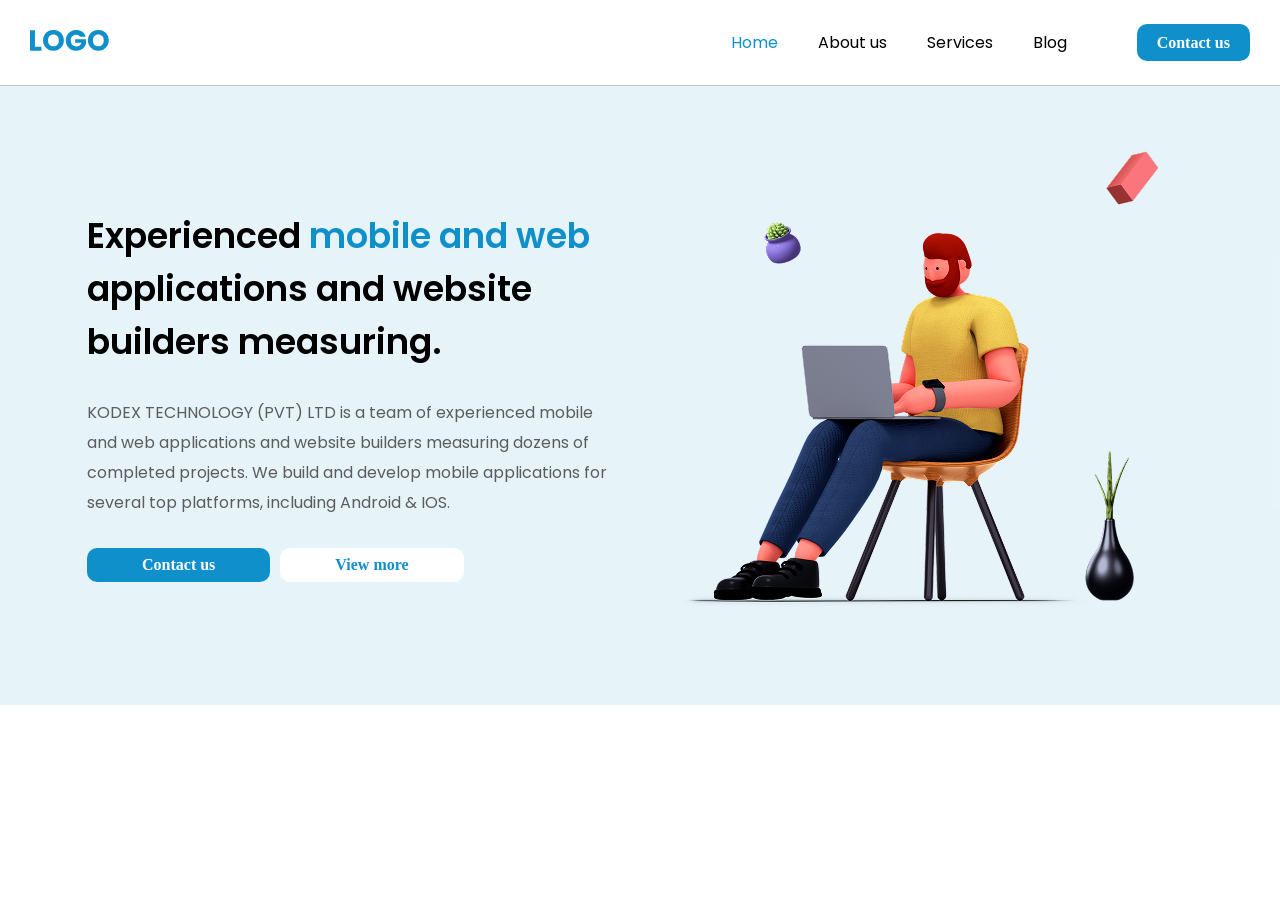
==== index.html @ d32ab85e "style: stylization main section in style.css" ====
<!DOCTYPE html>
<html lang="pt-BR">

<head>
    <meta charset="UTF-8">
    <meta name="viewport" content="width=device-width, initial-scale=1.0">
    <meta name="author" content="Jeferson Andrade">
    <meta name="description" content="Este é um site para testar meus conhecimentos " <meta name="keywords"
        content="HTML,CSS, Web design">
    <title>Agencya Web</title>

</head>

<link rel="preconnect" href="https://fonts.googleapis.com">
<link rel="preconnect" href="https://fonts.gstatic.com" crossorigin>
<link
    href="https://fonts.googleapis.com/css2?family=Poppins:ital,
wght@0,100;0,200;0,300;0,400;0,500;0,600;0,700;0,800;0,900;1,100;1,200;1,300;1,400;1,500;1,600;1,700;1,800;1,900&display=swap"
    rel="stylesheet">
<link rel="stylesheet" href="./src/styles/styles.css">

<body>

    <!------------Header ------------>


    <header> <!----Tag para cabeçalho-->

        <div>
            <img src="./src/images/LOGO.svg" alt="Logo da Agency Web">
        </div>

        <div class="container-nav-header">

            <nav class="navigation-header">

                <ul>
                    <li><a href="" class="menu-active">Home</a></li>
                    <li><a href="">About us</a></li>
                    <li><a href="">Services</a></li>
                    <li><a href="">Blog</a></li>
                </ul>
            </nav>

            <nav>
                <a href="" class="btn-header">Contact us</a>
            </nav>

        </div>

    </header>



    <!-----------------------  SECTION MAIN -------------->


    <main>

        <div class="main-content">

            <h1>Experienced <span>mobile and web </span> applications and website builders measuring.</h1>

            <p>KODEX TECHNOLOGY (PVT) LTD is a team of experienced mobile and web applications and website builders measuring dozens of completed projects. We build and develop mobile applications for several top platforms, including Android  & IOS. </p>


            <div class="conteiner-cta">

                <a href="" class="btn-primary">Contact us</a>
                <a href="" class="btn-secondary">View more</a>
            </div>

        </div>


        <div>

            <img src="./src/images/illustration-main.svg"
                alt="ilustração 3D de um homem barbudo sentado em cadeira mexendo no notebook">

        </div>


    </main>









</body>

</html>
---- src/styles/styles.css ----
@import url("./global.css");

header{

    display: flex; /*para que o grupo fique ao lado do outro */
    justify-content: space-between;/*colocar nas extremidades*/
    align-items: center;/*centralizar na vertical*/
    padding: 30px;/*espaçamento interno*/
    border-bottom: 0.7px solid var(--color-gray-3);/*bord inferior*/

}

.container-nav-header{
   
    display: flex; /*para que o grupo fique ao lado do outro */
    align-items: center;/* centralizar */
    gap: 70px; /*Distancia entre os elementos*/
}

.navigation-header ul{/*So vai estilizar as tags UL que estiverem dentro do navegation-header */
   
    display: flex; /*para que o grupo fique ao lado do outro */
    gap: 40px; /*Distancia entre os elementos*/
    list-style: none;/*remover a bolinha*/

}

.navigation-header ul li a{

    text-decoration: none;/*decoraçao de texto*/
    color: var(--color-black);/* cor do texto*/
    font-family: var(--font-family-primary);/*familia da fonte*/
}

.menu-active{
     
    color: var(--color-blue) !important;
}

.btn-header{

    font-family: var(--family-primary);/*familia da fonte*/
    text-decoration: none;/*decoraçao de texto*/
    background-color: var(--color-blue);/*cor de fundo*/
    color: var(--color-white);/*cor de tex*/
    border-radius: 10px;/*arrendondamento*/
    padding: 10px 20px 10px 20px;/*espacamentro interno*/
    font-weight: var(--font-weigth-button);/*espaçamento da fonte*/


} 

/* ------------------------ MAIN-------------------*/


main{

    display: flex;/*para que o grupo fique ao lado do outro*/
    align-items: center;/*centraliza na horizontal*/
    justify-content: center;/*centraliza na vertical*/
    gap: 50px; /*Distancia entre os elementos*/
    background-color: var(--color-blue-10);/*cor de fundo*/
    padding:50px 0;
}
.main-content{

    display: flex;/*para que o grupo fique ao lado do outro*/
    flex-direction: column;/*deixar em coluna*/
    gap: 30px;/*espaçamento entre os elementos*/
    width: 520px;
}

.main-content h1 span{

    color: var(--color-blue);

}
.main-content h1{

   font-size:var(--font-size-h1);
   font-family:var(--font-family-primary);
   font-weight: var(--font-weigth-h1);

}
.main-content p{
    
   font-family: var(--font-family-primary);
   font-size: var(--font-size-body);
   font-weight: var(--font-weigth-body);
   color: var(--color-gray);
   line-height: 30px;
}
.conteiner-cta{
   display: flex;
   gap: 10px;

}

.btn-primary, .btn-secondary{
    font-family: var(--family-primary);/*familia da fonte*/
    text-decoration: none;/*decoraçao de texto*/
    padding: 8px 55px;/*Espaçamento interno*/
    border-radius: 10px;/*arredondamento da borda*/
    font-weight: var(--font-weigth-button);/*espesura da fonte*/
    text-decoration: none;/*decoraçao do texto*/
    font-family:var(--family-primary);/*familia da fonte*/
}




.btn-primary{

    background-color: var(--color-blue);/*cor de fundo*/
    color: var(--color-white);/*cor de tex*/
    border-radius: 10px;/*arrendondamento da borda*/
    transition: 0.3;/*tempo de transiçao do elemento*/

}
.btn-primary:hover{

    background-color:#005e89;
}

.btn-secondary{
    background-color: var(--color-white);/*cor de fundo*/
    color: var(--color-blue);/*cor de tex*/
    border-radius: 10px;/*arrendondamento*/   
    transition: 0.3;/*tempo do botao*/ 
}
.btn-secondary:hover{

  background-color: #e6e6e6;;
}
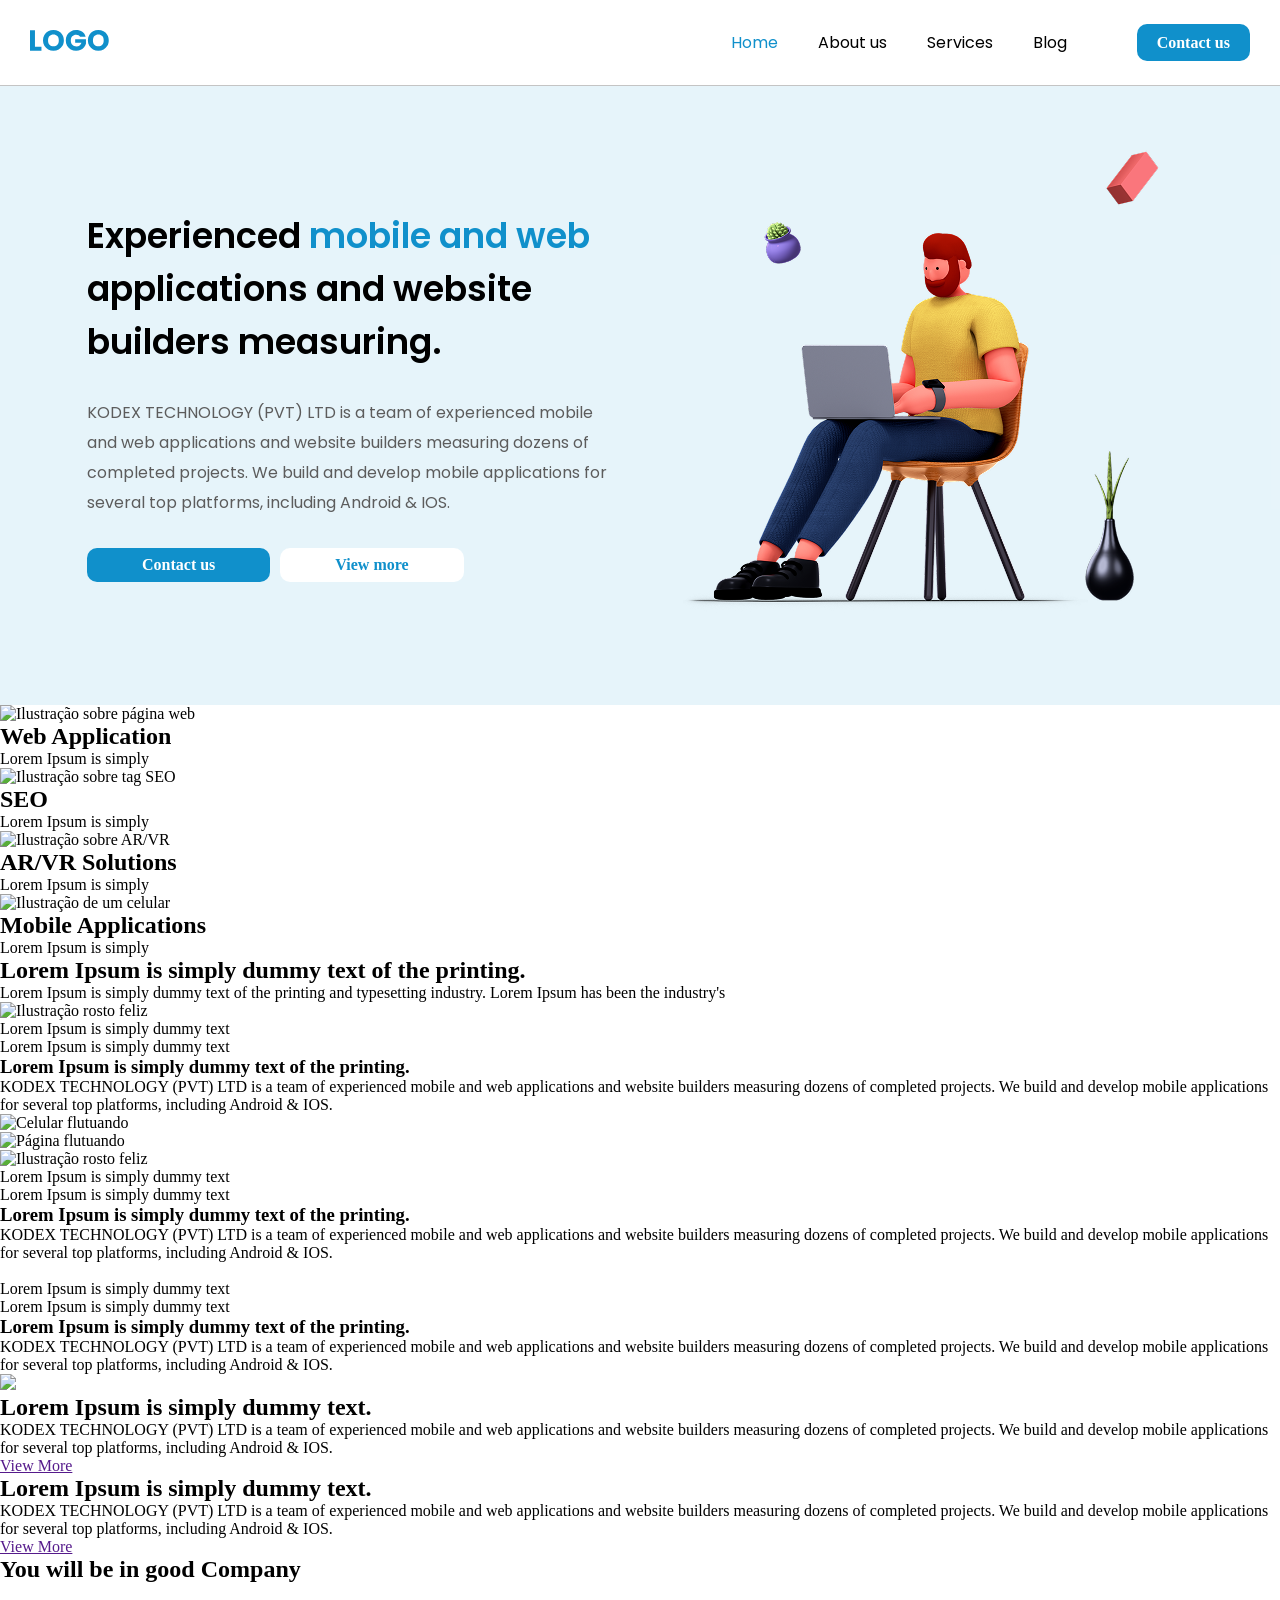
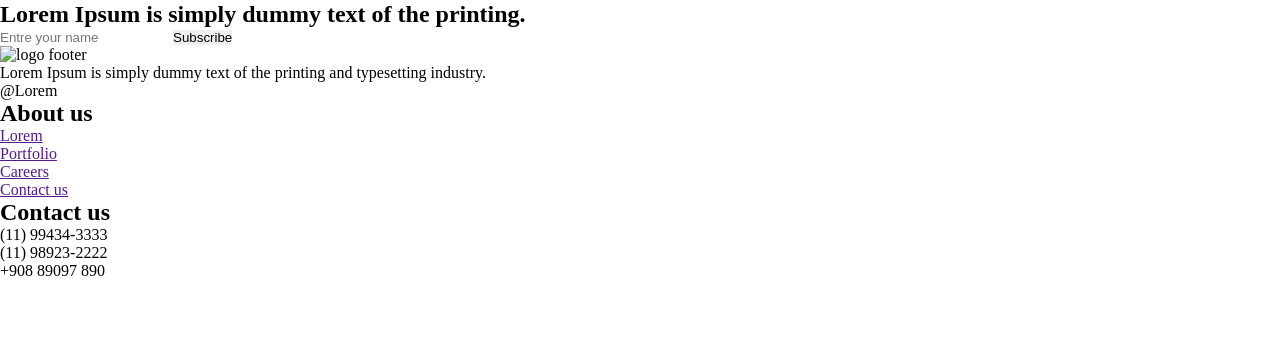
==== commit 31248461: "Update index.html" ====
--- a/index.html
+++ b/index.html
@@ -61,7 +61,9 @@
 
             <h1>Experienced <span>mobile and web </span> applications and website builders measuring.</h1>
 
-            <p>KODEX TECHNOLOGY (PVT) LTD is a team of experienced mobile and web applications and website builders measuring dozens of completed projects. We build and develop mobile applications for several top platforms, including Android  & IOS. </p>
+            <p>KODEX TECHNOLOGY (PVT) LTD is a team of experienced mobile and web applications and website builders
+                measuring dozens of completed projects. We build and develop mobile applications for several top
+                platforms, including Android & IOS. </p>
 
 
             <div class="conteiner-cta">
@@ -83,14 +85,224 @@
 
     </main>
 
-
-
-
-
-
+    <!-- -------------- SECTION-SERVICES -------------- -->
+    <section class="section-services">
+        <div class="container-item-services">
+            <img src="./src/images/service-1.svg" alt="Ilustração sobre página web">
+            <div>
+                <h2>Web Application</h2>
+                <p>Lorem Ipsum is simply</p>
+            </div>
+        </div>
+
+        <div class="container-item-services">
+            <img src="./src/images/service-2.svg" alt="Ilustração sobre tag SEO">
+            <div>
+                <h2>SEO</h2>
+                <p>Lorem Ipsum is simply</p>
+            </div>
+        </div>
+
+        <div class="container-item-services">
+            <img src="./src/images/service-3.svg" alt="Ilustração sobre AR/VR">
+            <div>
+                <h2>AR/VR Solutions</h2>
+                <p>Lorem Ipsum is simply</p>
+            </div>
+        </div>
+
+        <div class="container-item-services">
+            <img src="./src/images/service-4.svg" alt="Ilustração de um celular">
+            <div>
+                <h2>Mobile Applications</h2>
+                <p>Lorem Ipsum is simply</p>
+            </div>
+        </div>
+
+    </section>
+
+    <!-- -------------- SECTION-DETAILS -------------- -->
+    <section class="section-details">
+        <div class="details-presentation">
+            <h2>Lorem Ipsum is simply dummy text of the printing.</h2>
+            <p>Lorem Ipsum is simply dummy text of the printing and typesetting industry. Lorem Ipsum has been the
+                industry's</p>
+        </div>
+
+        <div class="service-description">
+
+            <div class="content-service">
+                <div class="service-details">
+                    <img src="./src/images/icon-1.svg" alt="Ilustração rosto feliz">
+                    <div>
+                        <span>Lorem Ipsum is simply dummy text</span>
+                        <p>Lorem Ipsum is simply dummy text</p>
+                    </div>
+
+                </div>
+                <h3><span>Lorem Ipsum</span> is simply dummy text of the printing. </h3>
+                <p>KODEX TECHNOLOGY (PVT) LTD is a team of experienced mobile and web applications and website builders
+                    measuring dozens of completed projects. We build and develop mobile applications for several top
+                    platforms, including Android & IOS. </p>
+            </div>
+
+            <div>
+                <img src="./src/images/about-service-1.svg" alt="Celular flutuando">
+            </div>
+        </div>
+
+        <div class="service-description">
+            <div>
+                <img src="./src/images/about-service-2.svg" alt="Página flutuando">
+            </div>
+
+            <div class="content-service">
+                <div class="service-details">
+                    <img src="./src/images/icon-2.svg" alt="Ilustração rosto feliz">
+                    <div>
+                        <span>Lorem Ipsum is simply dummy text</span>
+                        <p>Lorem Ipsum is simply dummy text</p>
+                    </div>
+
+                </div>
+                <h3><span>Lorem Ipsum</span> is simply dummy text of the printing. </h3>
+                <p>KODEX TECHNOLOGY (PVT) LTD is a team of experienced mobile and web applications and website builders
+                    measuring dozens of completed projects. We build and develop mobile applications for several top
+                    platforms, including Android & IOS. </p>
+            </div>
+
+        </div>
+
+        <div class="service-description">
+
+            <div class="content-service">
+                <div class="service-details">
+                    <img src="./src/images/icon-3.svg" alt="">
+                    <div>
+                        <span>Lorem Ipsum is simply dummy text</span>
+                        <p>Lorem Ipsum is simply dummy text</p>
+                    </div>
+
+                </div>
+                <h3><span>Lorem Ipsum</span> is simply dummy text of the printing. </h3>
+                <p>KODEX TECHNOLOGY (PVT) LTD is a team of experienced mobile and web applications and website builders
+                    measuring dozens of completed projects. We build and develop mobile applications for several top
+                    platforms, including Android & IOS. </p>
+
+            </div>
+
+            <div>
+                <img src="./src/images/about-service-3.svg" Ilustração rosto feliz">
+            </div>
+        </div>
+
+    </section>
+
+
+    <!-- -------------- SECTION-COMPARATION -------------- -->
+    <section class="section-benefit">
+
+        <div class="card-benefit card-benefit-secondary">
+            <h2>Lorem Ipsum is simply dummy text.</h2>
+            <p>KODEX TECHNOLOGY (PVT) LTD is a team of experienced mobile and web applications and website builders
+                measuring dozens of completed projects. We build and develop mobile applications for several top
+                platforms, including Android & IOS. </p>
+            <nav>
+                <a href="" class="btn-benefit">View More</a>
+            </nav>
+        </div>
+
+        <div class="card-benefit card-benefit-primary">
+            <h2>Lorem Ipsum is simply dummy text.</h2>
+            <p>KODEX TECHNOLOGY (PVT) LTD is a team of experienced mobile and web applications and website builders
+                measuring dozens of completed projects. We build and develop mobile applications for several top
+                platforms, including Android & IOS. </p>
+            <nav>
+                <a href="" class="btn-benefit-secondary">View More</a>
+            </nav>
+        </div>
+
+    </section>
+
+    <!-- -------------- SECTION-COMPANY-------------- -->
+
+    <section class="section-company">
+        <h2>You will be in good Company</h2>
+
+        <div class="container-company">
+            <img src="./src/images/company-01.svg" alt="">
+            <img src="./src/images/company-02.svg" alt="">
+            <img src="./src/images/company-03.svg" alt="">
+            <img src="./src/images/company-03.svg" alt="">
+
+        </div>
+
+
+    </section>
+
+    <!-- -------------- SECTION-CONTACT-------------- -->
+
+    <section class="section-contact">
+
+        <h2>Lorem Ipsum is simply dummy text of the printing. </h2>
+
+        <form>
+
+            <input type="email" placeholder="Entre your name">
+
+            <button>Subscribe</button>
+        </form>
+
+    </section>
+
+    <!-- -------------- FOOTER------------- -->
+
+    <footer>
+        <div class="footer-informations">
+            <img src="./src/images/LOGO-footer.svg" alt="logo footer">
+            <p>Lorem Ipsum is simply dummy text of the printing and typesetting industry. </p>
+            <p>@Lorem</p>
+        </div>
+
+        <div class="footer-informations">
+            <h2>About us</h2>
+            <ul>
+                <li><a href="">Lorem</a></li>
+                <li><a href="">Portfolio</a></li>
+                <li><a href="">Careers</a></li>
+                <li><a href="">Contact us</a></li>
+            </ul>
+        </div>
+
+
+        <div class="footer-informations">
+            <h2>Contact us</h2>
+            <ul>
+        
+                <li>(11) 99434-3333</li>
+                <li>(11) 98923-2222</li>
+                <li>+908 89097 890</li>
+
+            </ul>
+        </div>
+        <div class="footer-socials">
+            <div class="social-item">
+                <img src="./src/images/icon-facebook.svg" alt="">
+            </div>
+            <div class="social-item">
+                <img src="./src/images/icon-instagram.svg" alt="">
+            </div>
+            <div class="social-item">
+                <img src="./src/images/icon-twitter.svg" alt="">
+            </div>
+            <div class="social-item">
+                <img src="./src/images/icon-linkedin.svg" alt="">
+            </div>
+        </div>
+    </footer>
 
 
 
 </body>
 
-</html>+</html>
